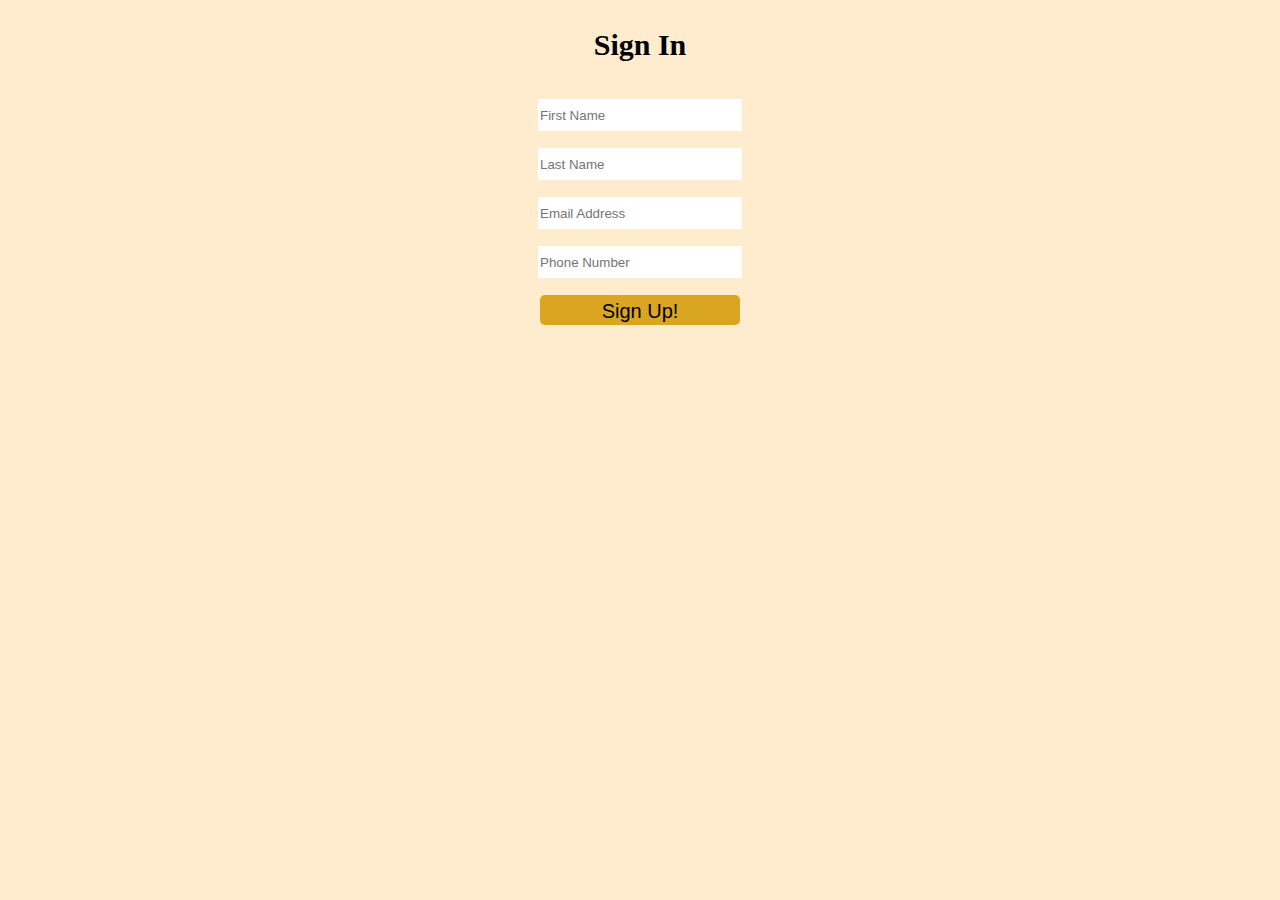
==== ass.html @ 77100005 "update" ====
<!DOCTYPE html>
<html>

<head>
  <meta charset="UTF-8">
  <meta name="viewport" content="width=device-width, initial-scale=1">
  <title>Assignment</title>
  <style>
  
  body {display: flex;
    justify-content: center;
    text-align: center;
    flex-direction: column;
    font-size: 15px;
    background-color: blanchedalmond;
    align-items: center;
   }
   
   button {
     
     padding: 5px;
     font-size: 20px;
     background-color: goldenrod;
     color: black;
     border-radius: 5px;
     width: 200px;
     
   }
   
   input, button {
    
     height: 30px;
     border: none;
     width: 200px
     
   }
  
    
  </style>


</head>

<body>

<i class=" fa-solid fa-cat"></i>
<h1>Sign In</h1>
<br>
<input type="first Name" placeholder="First Name"/>
<br>
<input type="Last Name" placeholder="Last Name"/>
<br>
<input type="Email Address" placeholder="Email Address"/>
<br>
<input type="Phone Number" placeholder="Phone Number"/>
<br>
<button id="click"class="click">Sign Up!</button>
 

</body>

</html>
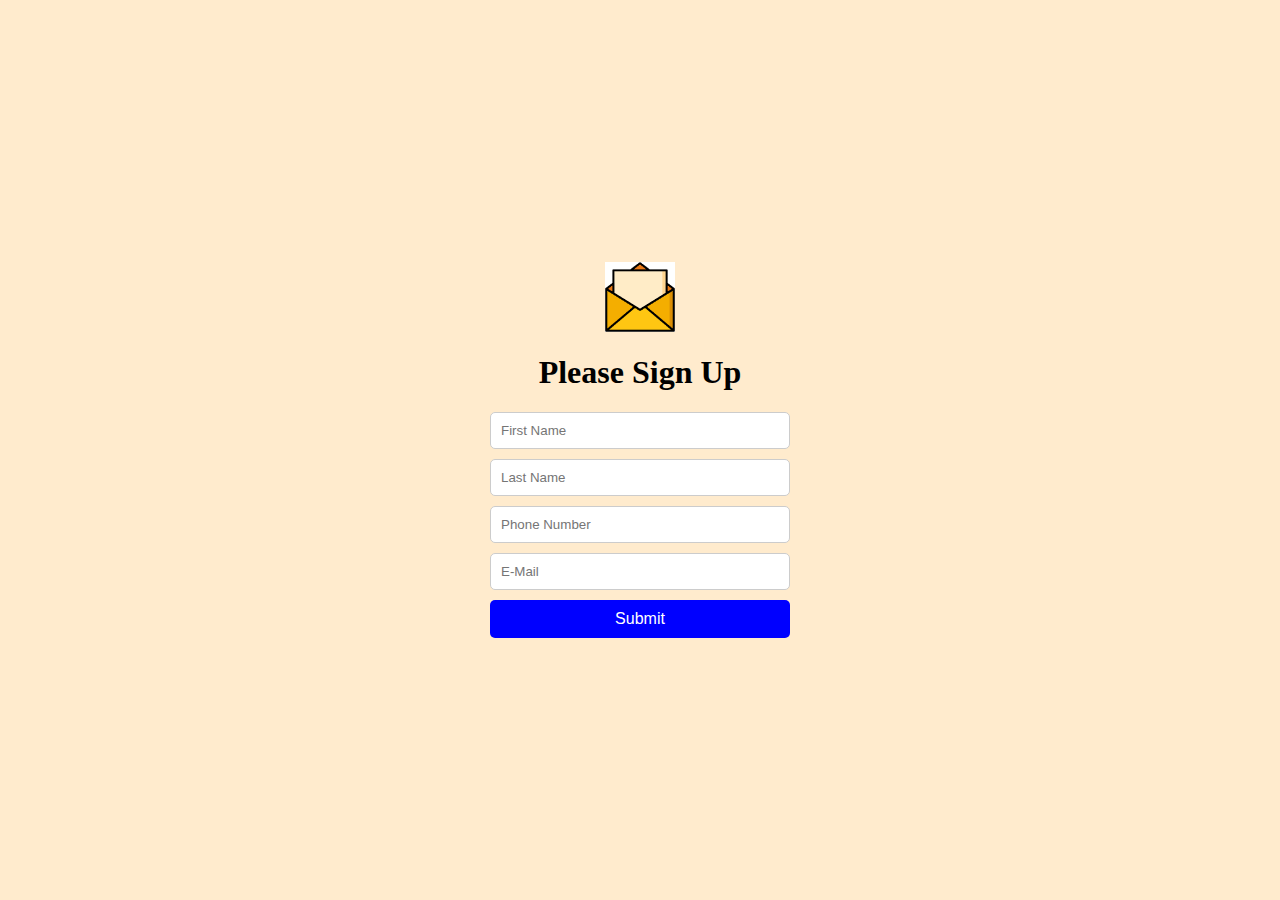
==== commit 9bbfe6ee: "update" ====
--- a/ass.html
+++ b/ass.html
@@ -5,58 +5,60 @@
   <meta charset="UTF-8">
   <meta name="viewport" content="width=device-width, initial-scale=1">
   <title>Assignment</title>
+  
   <style>
-  
-  body {display: flex;
-    justify-content: center;
-    text-align: center;
-    flex-direction: column;
-    font-size: 15px;
-    background-color: blanchedalmond;
-    align-items: center;
-   }
-   
-   button {
-     
-     padding: 5px;
-     font-size: 20px;
-     background-color: goldenrod;
-     color: black;
-     border-radius: 5px;
-     width: 200px;
-     
-   }
-   
-   input, button {
+    body {
+      display: flex;
+      justify-content: center;
+      align-items: center;
+      height: 100vh;
+      background-color: blanchedalmond;
+      margin: 0;
+      flex-direction: column;
+    }
     
-     height: 30px;
-     border: none;
-     width: 200px
-     
-   }
-  
+    form {
+      display: flex;
+      flex-direction: column;
+      align-items: center;
+      width: 300px;
+    }
     
+    input {
+      width: 100%;
+      padding: 10px;
+      margin-bottom: 10px;
+      border-radius: 5px;
+      border: 1px solid #ccc;
+      box-sizing: border-box;
+    }
+
+    button {
+      width: 100%;
+      padding: 10px;
+      background-color: blue;
+      color: white;
+      border: none;
+      border-radius: 5px;
+      font-size: 16px;
+    }
+    img{
+      height: 70px;
+      width: 70px;
+    }
   </style>
-
-
 </head>
 
 <body>
-
-<i class=" fa-solid fa-cat"></i>
-<h1>Sign In</h1>
-<br>
-<input type="first Name" placeholder="First Name"/>
-<br>
-<input type="Last Name" placeholder="Last Name"/>
-<br>
-<input type="Email Address" placeholder="Email Address"/>
-<br>
-<input type="Phone Number" placeholder="Phone Number"/>
-<br>
-<button id="click"class="click">Sign Up!</button>
- 
-
+  <img src="Images/images (1).png" alt="envelope">
+  <h1>Please Sign Up</h1>
+  <form action="">
+    <input type="text" placeholder="First Name">
+    <input type="text" placeholder="Last Name">
+    <input type="number" placeholder="Phone Number">
+    <input type="email" placeholder="E-Mail">
+    <button type="submit">Submit</button>
+  </form>
 </body>
 
 </html>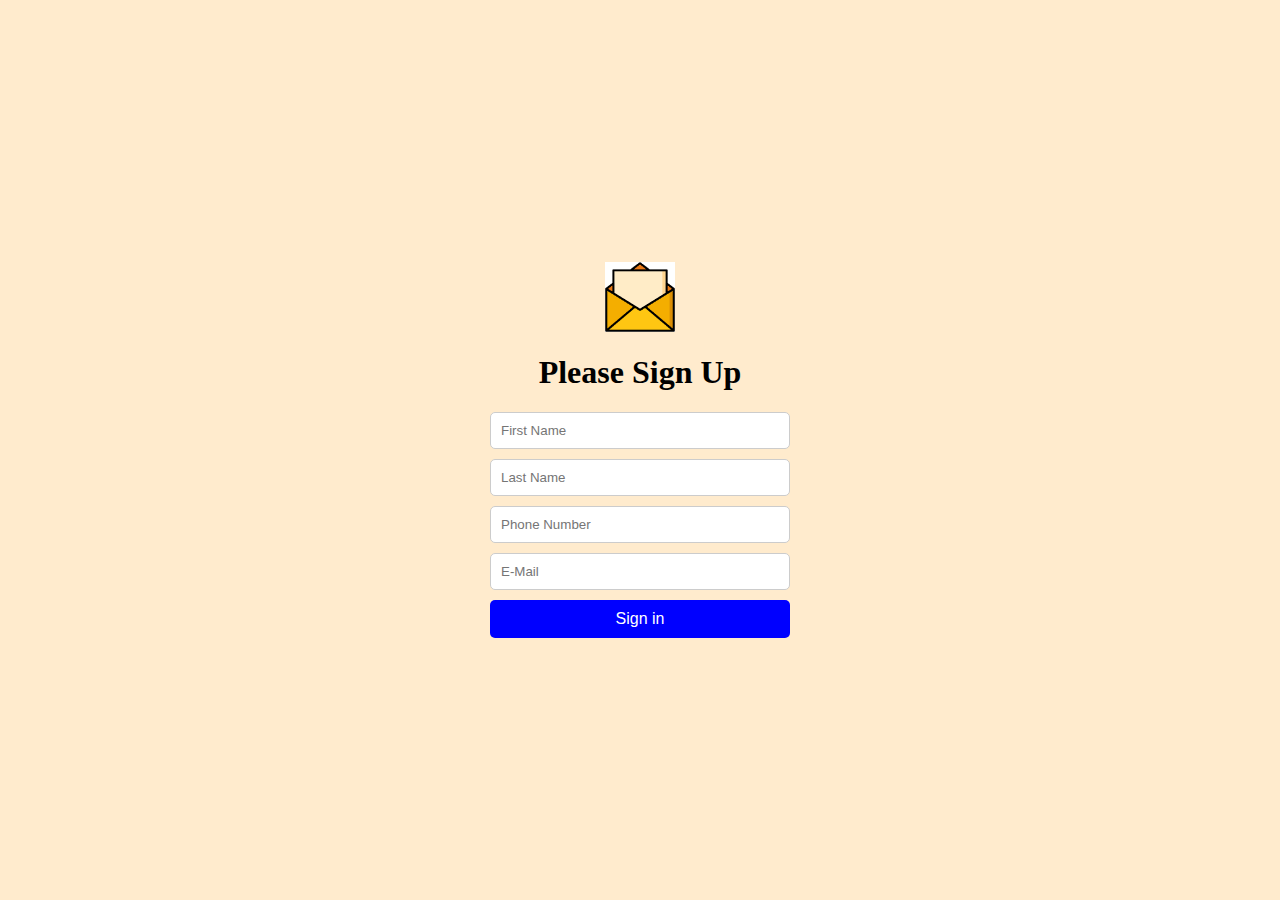
==== commit c8225cfd: "update ass.html" ====
--- a/ass.html
+++ b/ass.html
@@ -57,7 +57,7 @@
     <input type="text" placeholder="Last Name">
     <input type="number" placeholder="Phone Number">
     <input type="email" placeholder="E-Mail">
-    <button type="submit">Submit</button>
+    <button type="submit">Sign in</button>
   </form>
 </body>
 
